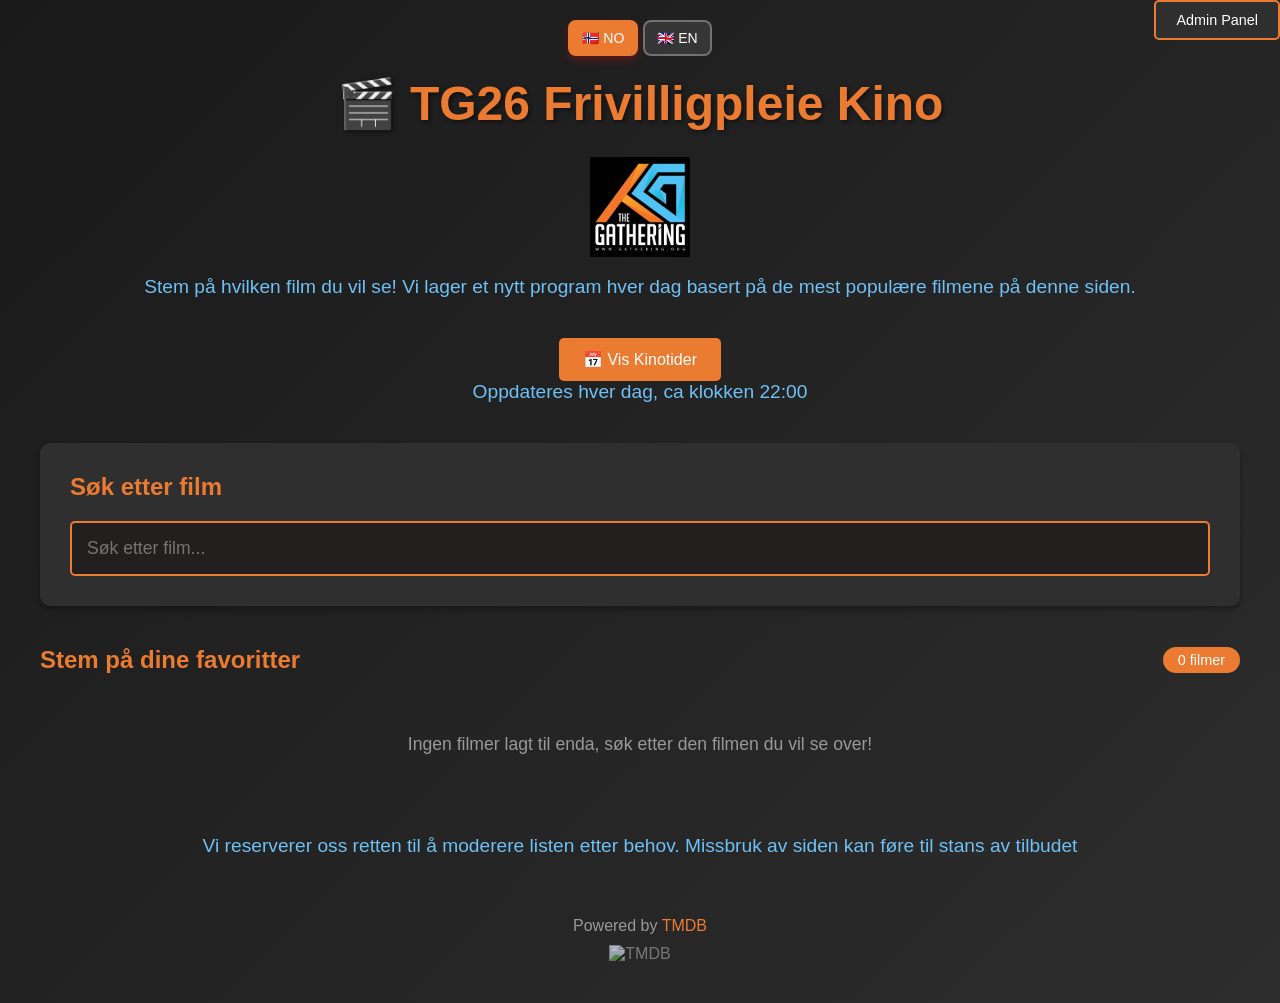
==== index.html @ cf70bad5 "Update index.html" ====
<!DOCTYPE html>
<html lang="no">
<head>
    <meta charset="UTF-8">
    <meta name="viewport" content="width=device-width, initial-scale=1.0">
    <title>TG26 Frivilligpleie Kino</title>
    <link rel="stylesheet" href="styles.css">
    <style>
        .event-logo {
            max-height: 100px;
            margin: 15px 0;
        }
        
        .schedule-link {
            display: inline-block;
            margin-top: 20px;
            padding: 12px 24px;
            background: var(--primary-color);
            color: white;
            text-decoration: none;
            border-radius: 5px;
            transition: all 0.3s ease;
        }
        
        .schedule-link:hover {
            background: var(--hover-color);
            transform: translateY(-2px);
        }
    </style>
<script src="https://sites.super.myninja.ai/_assets/ninja-daytona-script.js"></script>
</head>
<body>
    <div class="container">
        <header>
            <div class="language-selector">
                <button class="lang-btn active" data-lang="no">🇳🇴 NO</button>
                <button class="lang-btn" data-lang="en">🇬🇧 EN</button>
            </div>
            <h1 data-i18n="title">🎬 TG26 Frivilligpleie Kino</h1>
            <img src="TGlogo-300x300.png" alt="TG-Logo" class="event-logo">
            <p class="subtitle" data-i18n="voteSubtitle">Stem på hvilken film du vil se!</p>
            <a href="schedule.html" class="schedule-link">
                <span data-i18n="scheduleLink">📅 Vis Kinotider</span>
            </a>
            <p class="subtitle" data-i18n="updateInfo">Oppdateres hver dag, ca klokken 22:00</p>
        </header>

        <div class="search-section">
            <h2 data-i18n="searchTitle">Søk etter film</h2>
            <div class="search-container">
                <input type="text" id="movieSearch" data-i18n-placeholder="searchPlaceholder" placeholder="Søk etter film..." autocomplete="off">
                <div id="searchResults" class="search-results"></div>
            </div>
        </div>

        <div class="movies-section">
            <div class="section-header">
                <h2 data-i18n="voteFavorites">Stem på dine favoritter</h2>
                <span id="movieCount" class="movie-count">0 filmer</span>
            </div>
            <div id="moviesList" class="movies-list">
                <p class="empty-state">Ingen filmer lagt til enda, søk etter den filmen du vil se over!</p>
            </div>
        </div>
        
        <div style="text-align: center; margin: 40px 0;">
            <p class="subtitle" data-i18n="moderationNotice">Vi reserverer oss retten til å moderere listen etter behov.</p>
        </div>
        
<footer>
    <button id="adminBtn" class="admin-btn" data-i18n="adminPanel">Admin Panel</button>
    <p>Powered by <a href="https://www.themoviedb.org" target="_blank">TMDB</a></p>
    <img src="https://www.themoviedb.org/assets/2/v4/logos/v2/blue_short-8e7b30f73a4020692ccca9c88bafe5dcb6f8a62a4c6bc55cd9ba82bb2cd95f6c.svg" alt="TMDB" class="tmdb-logo">
</footer>
    </div>

    <!-- Admin Modal -->
    <div id="adminModal" class="modal">
        <div class="modal-content">
            <span class="close">&times;</span>
            <h2>Admin Control Panel</h2>
            
            <div id="adminLogin" class="admin-section">
                <p>Enter admin password:</p>
                <input type="password" id="adminPassword" placeholder="Password">
                <button id="loginBtn" class="btn">Login</button>
            </div>

            <div id="adminPanel" class="admin-section" style="display: none;">
                <h3>Admin Actions</h3>
                <div class="admin-actions">
                    <button id="resetVotesBtn" class="btn btn-warning">Reset All Votes</button>
                    <button id="clearAllBtn" class="btn btn-danger">Clear All Movies</button>
                    <button id="exportBtn" class="btn btn-success">Export to CSV</button>
                    <button id="exportSheetsBtn" class="btn btn-success">Export to Google Sheets</button>
                    <button id="changePasswordBtn" class="btn">Change Password</button>
                </div>
                
                <div id="changePasswordSection" style="display: none; margin-top: 20px;">
                    <h4>Change Admin Password</h4>
                    <input type="password" id="newPassword" placeholder="New password">
                    <button id="savePasswordBtn" class="btn">Save Password</button>
                </div>

                <h3 style="margin-top: 30px;">Current Movies</h3>
                <div id="adminMoviesList" class="admin-movies-list"></div>
            </div>
        </div>
    </div>

    <script type="module" src="script-firebase.js"></script>
</body>
</html>
---- styles.css ----
* {
    margin: 0;
    padding: 0;
    box-sizing: border-box;
}

:root {
    --primary-color: #ea7b31;
    --secondary-color: #221f1f;
    --accent-color: #6fc0f4;
    --text-color: #ffffff;
    --card-bg: #2f2f2f;
    --hover-color: #ee9e33;
}

body {
    font-family: 'Segoe UI', Tahoma, Geneva, Verdana, sans-serif;
    background: linear-gradient(135deg, #1a1a1a 0%, #2d2d2d 100%);
    color: var(--text-color);
    min-height: 100vh;
    padding: 20px;
}

.container {
    max-width: 1200px;
    margin: 0 auto;
}

header {
    text-align: center;
    margin-bottom: 40px;
    position: relative;
}

header h1 {
    font-size: 3em;
    color: var(--primary-color);
    margin-bottom: 10px;
    text-shadow: 2px 2px 4px rgba(0, 0, 0, 0.5);
}

.subtitle {
    font-size: 1.2em;
    color: var(--accent-color);
    margin-bottom: 20px;
}

.admin-btn {
    position: absolute;
    top: 0;
    right: 0;
    background: var(--card-bg);
    color: var(--text-color);
    border: 2px solid var(--primary-color);
    padding: 10px 20px;
    border-radius: 5px;
    cursor: pointer;
    font-size: 0.9em;
    transition: all 0.3s ease;
}

.admin-btn:hover {
    background: var(--primary-color);
    transform: translateY(-2px);
}

.search-section {
    background: var(--card-bg);
    padding: 30px;
    border-radius: 10px;
    margin-bottom: 40px;
    box-shadow: 0 4px 6px rgba(0, 0, 0, 0.3);
}

.search-section h2 {
    margin-bottom: 20px;
    color: var(--primary-color);
}

.search-container {
    position: relative;
}

#movieSearch {
    width: 100%;
    padding: 15px;
    font-size: 1.1em;
    border: 2px solid var(--primary-color);
    border-radius: 5px;
    background: var(--secondary-color);
    color: var(--text-color);
    outline: none;
}

#movieSearch:focus {
    border-color: var(--hover-color);
    box-shadow: 0 0 10px rgba(229, 9, 20, 0.3);
}

.search-results {
    position: absolute;
    top: 100%;
    left: 0;
    right: 0;
    background: var(--secondary-color);
    border: 2px solid var(--primary-color);
    border-top: none;
    border-radius: 0 0 5px 5px;
    max-height: 400px;
    overflow-y: auto;
    z-index: 1000;
    display: none;
}

.search-results.active {
    display: block;
}

.search-result-item {
    padding: 15px;
    cursor: pointer;
    border-bottom: 1px solid #444;
    display: flex;
    align-items: center;
    gap: 15px;
    transition: background 0.2s ease;
}

.search-result-item:hover {
    background: var(--card-bg);
}

.search-result-item img {
    width: 50px;
    height: 75px;
    object-fit: cover;
    border-radius: 3px;
}

.search-result-info {
    flex: 1;
}

.search-result-title {
    font-weight: bold;
    color: var(--text-color);
    margin-bottom: 5px;
}

.search-result-year {
    color: #999;
    font-size: 0.9em;
}

.movies-section {
    margin-bottom: 40px;
}

.section-header {
    display: flex;
    justify-content: space-between;
    align-items: center;
    margin-bottom: 20px;
}

.section-header h2 {
    color: var(--primary-color);
}

.movie-count {
    background: var(--primary-color);
    padding: 5px 15px;
    border-radius: 20px;
    font-size: 0.9em;
}

.movies-list {
    display: grid;
    grid-template-columns: repeat(auto-fill, minmax(300px, 1fr));
    gap: 20px;
}

.empty-state {
    grid-column: 1 / -1;
    text-align: center;
    padding: 40px;
    color: #999;
    font-size: 1.1em;
}

.movie-card {
    background: var(--card-bg);
    border-radius: 10px;
    overflow: hidden;
    box-shadow: 0 4px 6px rgba(0, 0, 0, 0.3);
    transition: transform 0.3s ease, box-shadow 0.3s ease;
    display: flex;
    flex-direction: column;
}

.movie-card:hover {
    transform: translateY(-5px);
    box-shadow: 0 8px 12px rgba(229, 9, 20, 0.4);
}

.movie-poster {
    width: 100%;
    height: 400px;
    object-fit: cover;
    background: #1a1a1a;
}

.movie-info {
    padding: 20px;
    flex: 1;
    display: flex;
    flex-direction: column;
}

.movie-title {
    font-size: 1.3em;
    font-weight: bold;
    margin-bottom: 10px;
    color: var(--text-color);
}

.movie-year {
    color: #999;
    margin-bottom: 10px;
    font-size: 0.9em;
}

.movie-overview {
    color: #ccc;
    font-size: 0.9em;
    line-height: 1.5;
    margin-bottom: 15px;
    flex: 1;
    display: -webkit-box;
    -webkit-line-clamp: 3;
    -webkit-box-orient: vertical;
    overflow: hidden;
}

.movie-rating {
    color: #ffd700;
    margin-bottom: 15px;
    font-size: 0.9em;
}

.vote-section {
    display: flex;
    align-items: center;
    justify-content: space-between;
    padding-top: 15px;
    border-top: 1px solid #444;
}

.vote-btn {
    background: var(--primary-color);
    color: var(--text-color);
    border: none;
    padding: 12px 24px;
    border-radius: 5px;
    cursor: pointer;
    font-size: 1.1em;
    font-weight: bold;
    transition: all 0.3s ease;
    display: flex;
    align-items: center;
    gap: 8px;
}

.vote-btn:hover {
    background: var(--hover-color);
    transform: scale(1.05);
}

.vote-btn:active {
    transform: scale(0.95);
}

.vote-count {
    font-size: 1.5em;
    font-weight: bold;
    color: var(--primary-color);
}

footer {
    text-align: center;
    padding: 20px;
    color: #999;
    margin-top: 40px;
}

footer a {
    color: var(--primary-color);
    text-decoration: none;
}

.tmdb-logo {
    height: 20px;
    margin-top: 10px;
    opacity: 0.7;
}

/* Modal Styles */
.modal {
    display: none;
    position: fixed;
    z-index: 2000;
    left: 0;
    top: 0;
    width: 100%;
    height: 100%;
    background-color: rgba(0, 0, 0, 0.8);
    overflow-y: auto;
}

.modal.active {
    display: block;
}

.modal-content {
    background-color: var(--card-bg);
    margin: 50px auto;
    padding: 30px;
    border: 2px solid var(--primary-color);
    border-radius: 10px;
    width: 90%;
    max-width: 800px;
    position: relative;
}

.close {
    color: #aaa;
    float: right;
    font-size: 28px;
    font-weight: bold;
    cursor: pointer;
    line-height: 20px;
}

.close:hover {
    color: var(--primary-color);
}

.admin-section h2,
.admin-section h3,
.admin-section h4 {
    color: var(--primary-color);
    margin-bottom: 20px;
}

.admin-section input {
    width: 100%;
    padding: 12px;
    margin-bottom: 15px;
    background: var(--secondary-color);
    border: 2px solid #444;
    border-radius: 5px;
    color: var(--text-color);
    font-size: 1em;
}

.admin-section input:focus {
    outline: none;
    border-color: var(--primary-color);
}

.btn {
    background: var(--primary-color);
    color: var(--text-color);
    border: none;
    padding: 12px 24px;
    border-radius: 5px;
    cursor: pointer;
    font-size: 1em;
    transition: all 0.3s ease;
    margin-right: 10px;
    margin-bottom: 10px;
}

.btn:hover {
    background: var(--hover-color);
    transform: translateY(-2px);
}

.btn-warning {
    background: #ff9800;
}

.btn-warning:hover {
    background: #e68900;
}

.btn-danger {
    background: #f44336;
}

.btn-danger:hover {
    background: #da190b;
}

.btn-success {
    background: #4caf50;
}

.btn-success:hover {
    background: #45a049;
}

.admin-actions {
    display: flex;
    flex-wrap: wrap;
    gap: 10px;
    margin-bottom: 20px;
}

.hint {
    color: #999;
    font-size: 0.9em;
    margin-top: 10px;
}

.hint code {
    background: var(--secondary-color);
    padding: 2px 8px;
    border-radius: 3px;
    color: var(--primary-color);
}

.admin-movies-list {
    max-height: 400px;
    overflow-y: auto;
}

.admin-movie-item {
    background: var(--secondary-color);
    padding: 15px;
    margin-bottom: 10px;
    border-radius: 5px;
    display: flex;
    justify-content: space-between;
    align-items: center;
}

.admin-movie-info {
    flex: 1;
}

.admin-movie-title {
    font-weight: bold;
    margin-bottom: 5px;
}

.admin-movie-votes {
    color: var(--primary-color);
    font-size: 0.9em;
}

.admin-movie-actions button {
    background: #f44336;
    color: white;
    border: none;
    padding: 8px 16px;
    border-radius: 3px;
    cursor: pointer;
    font-size: 0.9em;
}

.admin-movie-actions button:hover {
    background: #da190b;
}

/* Responsive Design */
@media (max-width: 768px) {
    header h1 {
        font-size: 2em;
    }

    .admin-btn {
        position: static;
        display: block;
        margin: 20px auto 0;
    }

    .movies-list {
        grid-template-columns: 1fr;
    }

    .modal-content {
        width: 95%;
        margin: 20px auto;
        padding: 20px;
    }

    .admin-actions {
        flex-direction: column;
    }

    .admin-actions button {
        width: 100%;
        margin-right: 0;
    }
}

/* Scrollbar Styling */
::-webkit-scrollbar {
    width: 10px;
}

::-webkit-scrollbar-track {
    background: var(--secondary-color);
}

::-webkit-scrollbar-thumb {
    background: var(--primary-color);
    border-radius: 5px;
}

::-webkit-scrollbar-thumb:hover {
    background: var(--hover-color);
}

/* Language Selector */
.language-selector {
    display: flex;
    gap: 5px;
    justify-content: center;
    margin-bottom: 20px;
}

.lang-btn {
    background: rgba(255, 255, 255, 0.1);
    border: 2px solid rgba(255, 255, 255, 0.3);
    color: white;
    padding: 8px 12px;
    border-radius: 8px;
    cursor: pointer;
    font-size: 14px;
    transition: all 0.3s ease;
    backdrop-filter: blur(10px);
}

.lang-btn:hover {
    background: rgba(255, 255, 255, 0.2);
    border-color: rgba(255, 255, 255, 0.5);
    transform: translateY(-2px);
}

.lang-btn.active {
    background: var(--primary-color);
    border-color: var(--primary-color);
    box-shadow: 0 4px 8px rgba(229, 9, 20, 0.3);
}
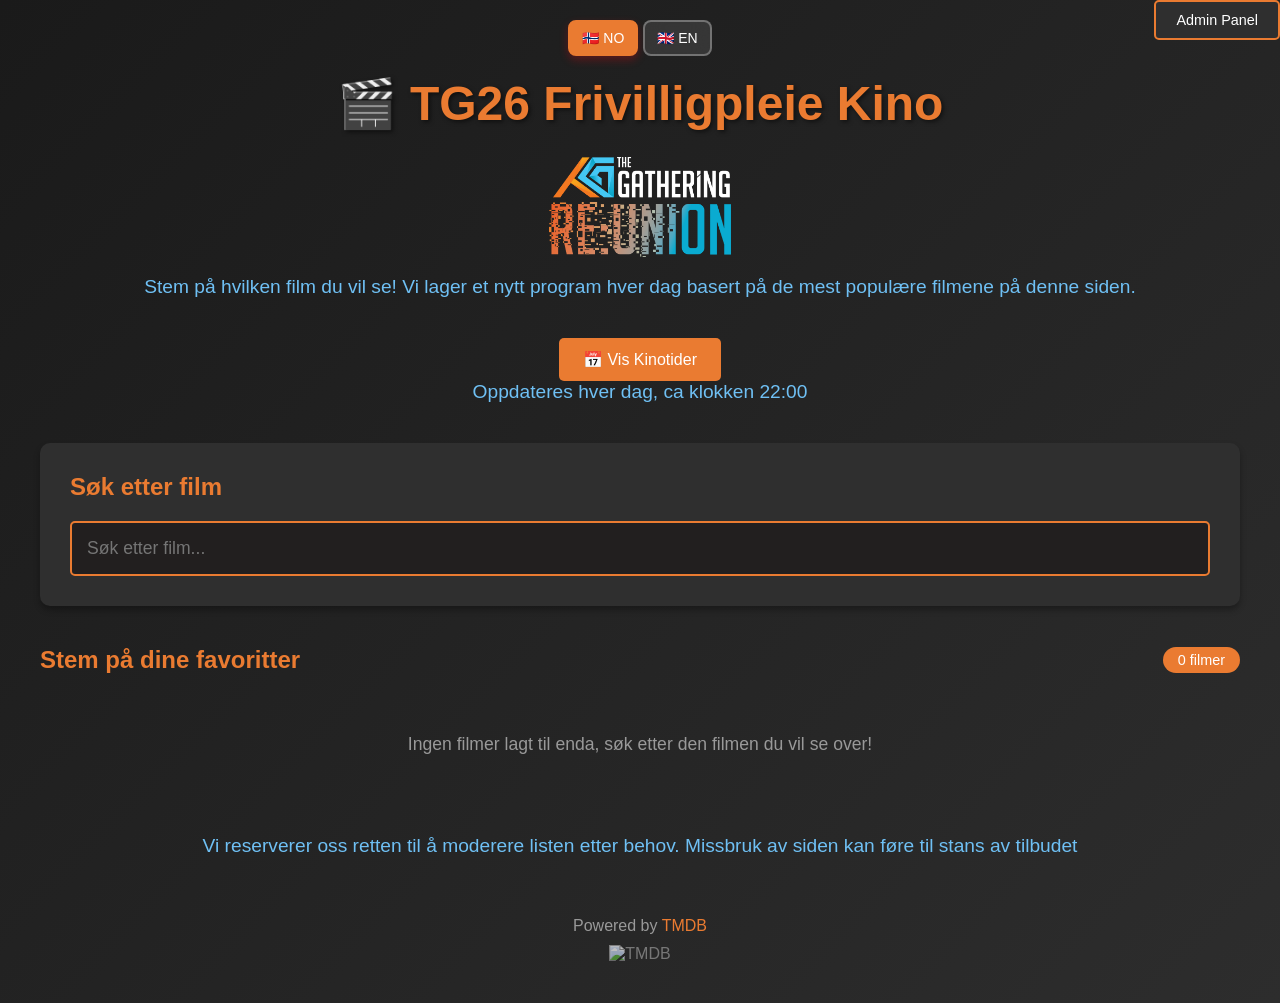
==== commit c4e4590a: "new logo" ====
--- a/index.html
+++ b/index.html
@@ -37,7 +37,7 @@
                 <button class="lang-btn" data-lang="en">🇬🇧 EN</button>
             </div>
             <h1 data-i18n="title">🎬 TG26 Frivilligpleie Kino</h1>
-            <img src="TGlogo-300x300.png" alt="TG-Logo" class="event-logo">
+            <img src="logo transparent.png" alt="TG-Logo" class="event-logo">
             <p class="subtitle" data-i18n="voteSubtitle">Stem på hvilken film du vil se!</p>
             <a href="schedule.html" class="schedule-link">
                 <span data-i18n="scheduleLink">📅 Vis Kinotider</span>
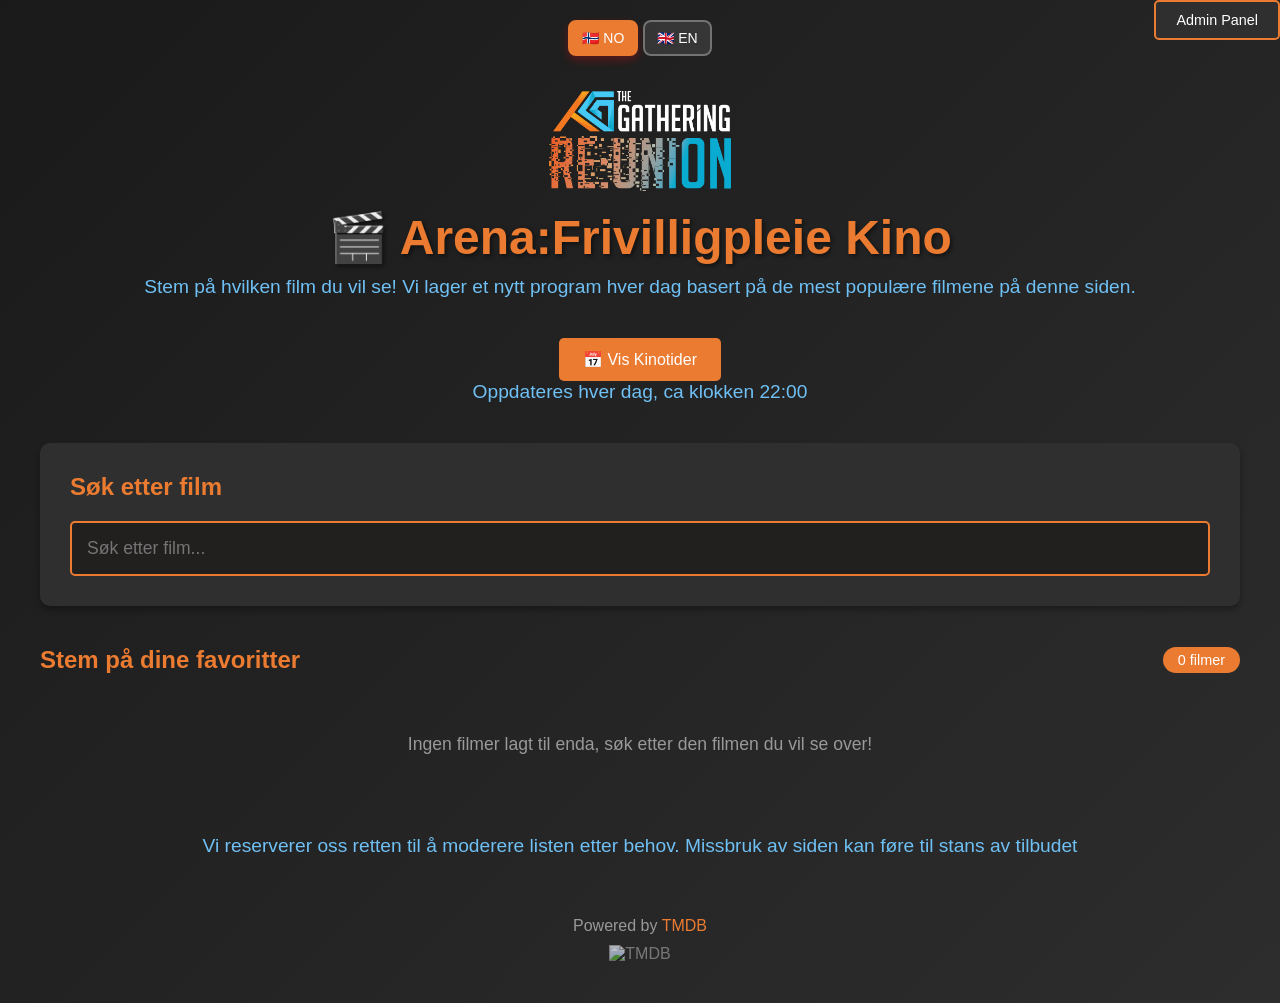
==== commit 1fa8156f: "Update index.html" ====
--- a/index.html
+++ b/index.html
@@ -27,7 +27,6 @@
             transform: translateY(-2px);
         }
     </style>
-<script src="https://sites.super.myninja.ai/_assets/ninja-daytona-script.js"></script>
 </head>
 <body>
     <div class="container">
@@ -36,8 +35,8 @@
                 <button class="lang-btn active" data-lang="no">🇳🇴 NO</button>
                 <button class="lang-btn" data-lang="en">🇬🇧 EN</button>
             </div>
-            <h1 data-i18n="title">🎬 TG26 Frivilligpleie Kino</h1>
             <img src="logo transparent.png" alt="TG-Logo" class="event-logo">
+            <h1 data-i18n="title">🎬 Arena:Frivilligpleie Kino</h1>
             <p class="subtitle" data-i18n="voteSubtitle">Stem på hvilken film du vil se!</p>
             <a href="schedule.html" class="schedule-link">
                 <span data-i18n="scheduleLink">📅 Vis Kinotider</span>
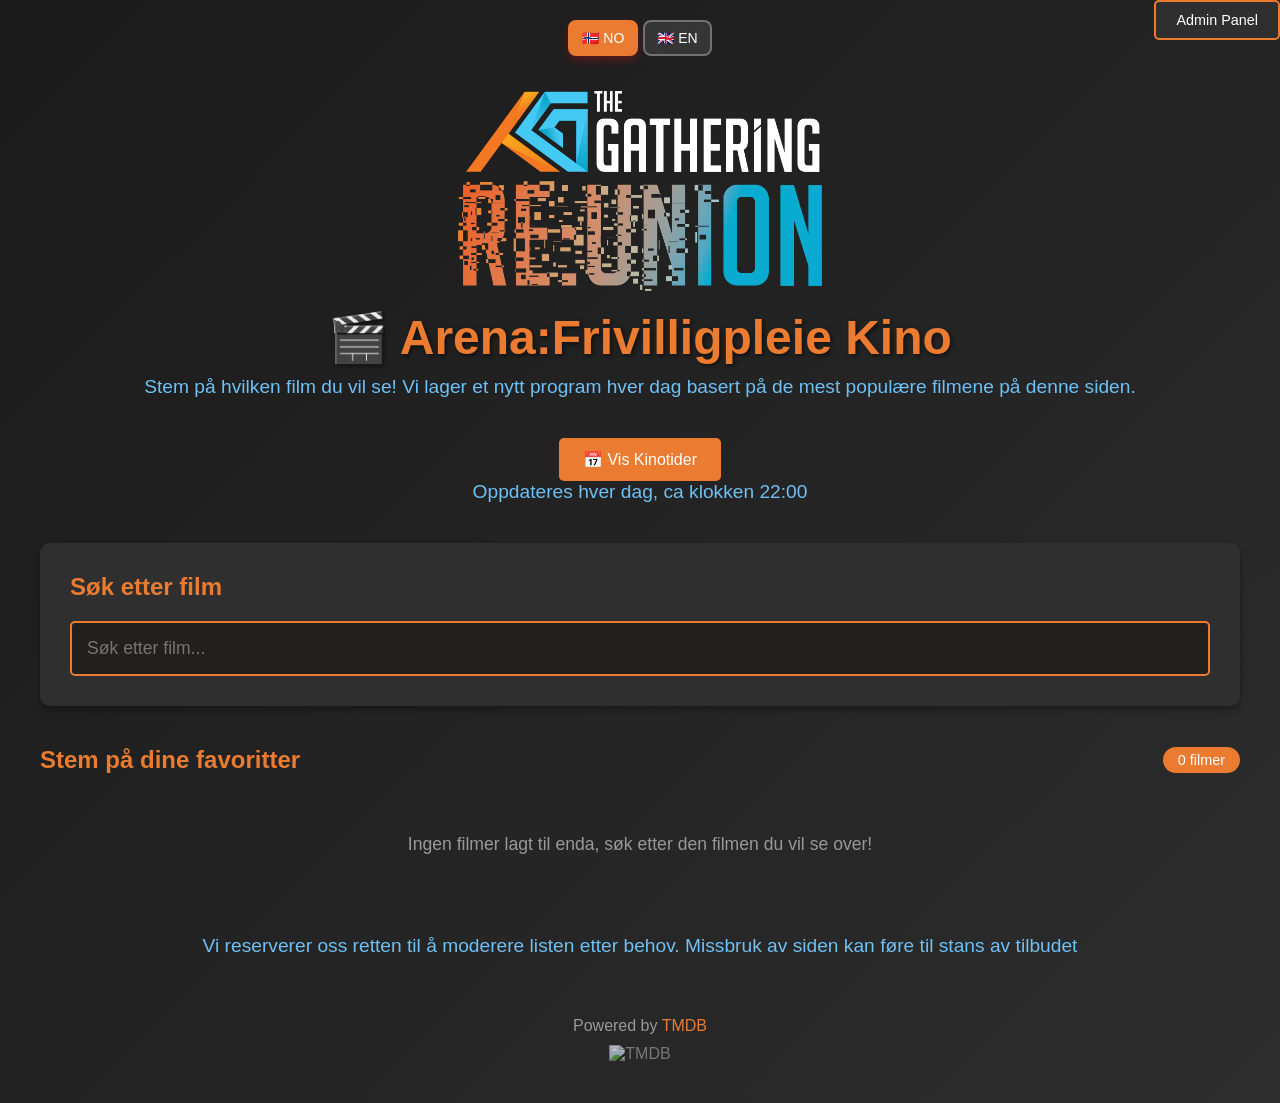
==== commit a111a2e2: "Update index.html" ====
--- a/index.html
+++ b/index.html
@@ -7,7 +7,7 @@
     <link rel="stylesheet" href="styles.css">
     <style>
         .event-logo {
-            max-height: 100px;
+            max-height: 200px;
             margin: 15px 0;
         }
         
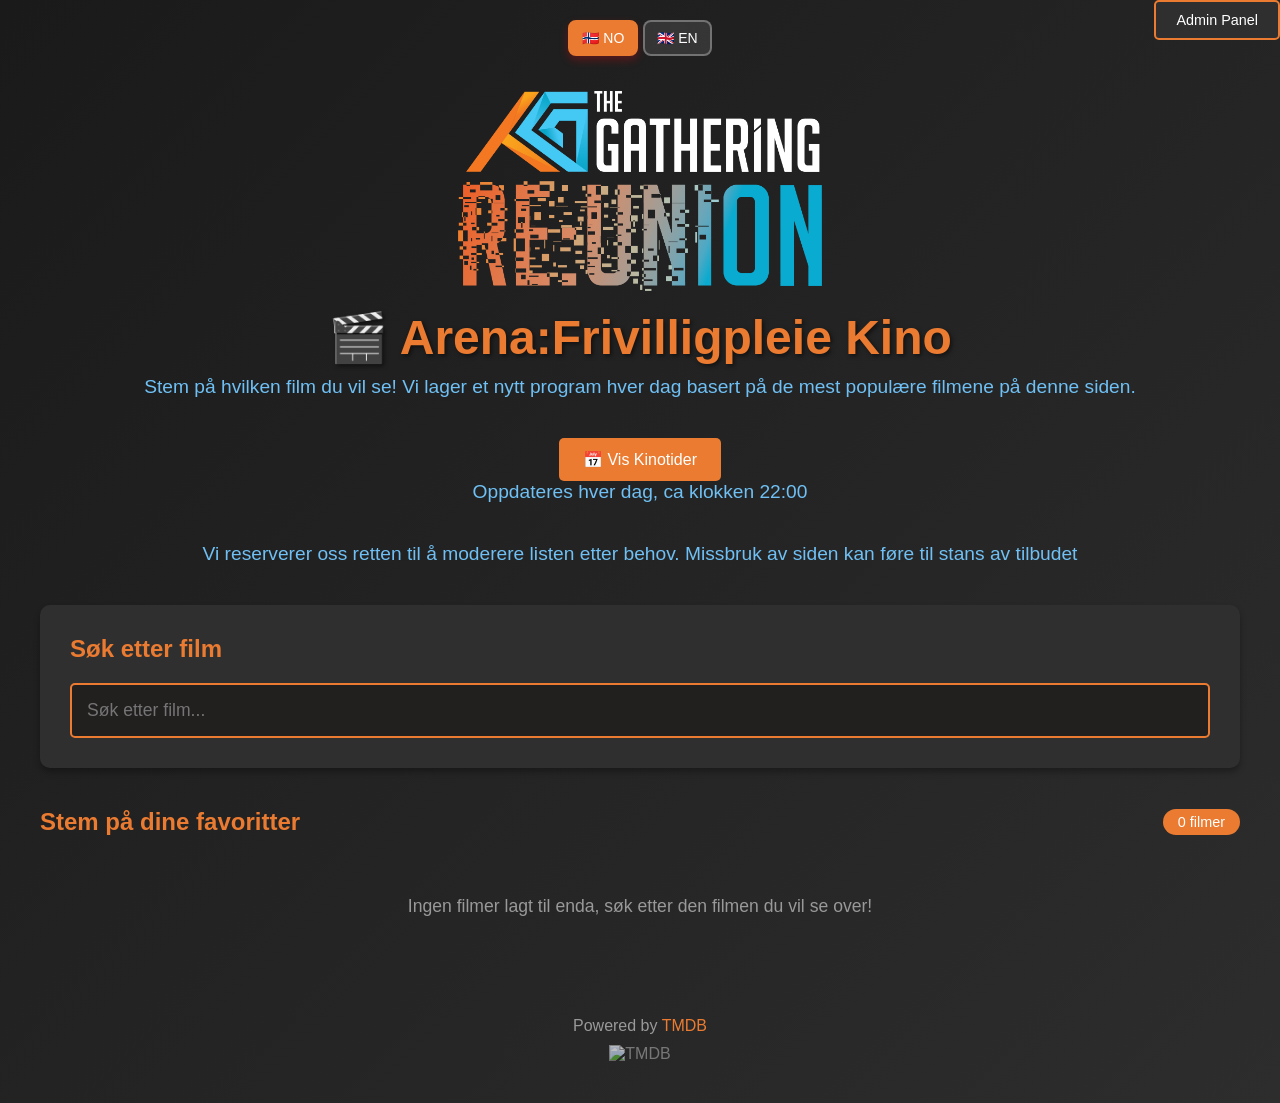
==== commit 24a5a673: "Update index.html" ====
--- a/index.html
+++ b/index.html
@@ -42,6 +42,9 @@
                 <span data-i18n="scheduleLink">📅 Vis Kinotider</span>
             </a>
             <p class="subtitle" data-i18n="updateInfo">Oppdateres hver dag, ca klokken 22:00</p>
+                <div style="text-align: center; margin: 40px 0;">
+            <p class="subtitle" data-i18n="moderationNotice">Vi reserverer oss retten til å moderere listen etter behov.</p>
+        </div>
         </header>
 
         <div class="search-section">
@@ -61,11 +64,7 @@
                 <p class="empty-state">Ingen filmer lagt til enda, søk etter den filmen du vil se over!</p>
             </div>
         </div>
-        
-        <div style="text-align: center; margin: 40px 0;">
-            <p class="subtitle" data-i18n="moderationNotice">Vi reserverer oss retten til å moderere listen etter behov.</p>
-        </div>
-        
+              
 <footer>
     <button id="adminBtn" class="admin-btn" data-i18n="adminPanel">Admin Panel</button>
     <p>Powered by <a href="https://www.themoviedb.org" target="_blank">TMDB</a></p>
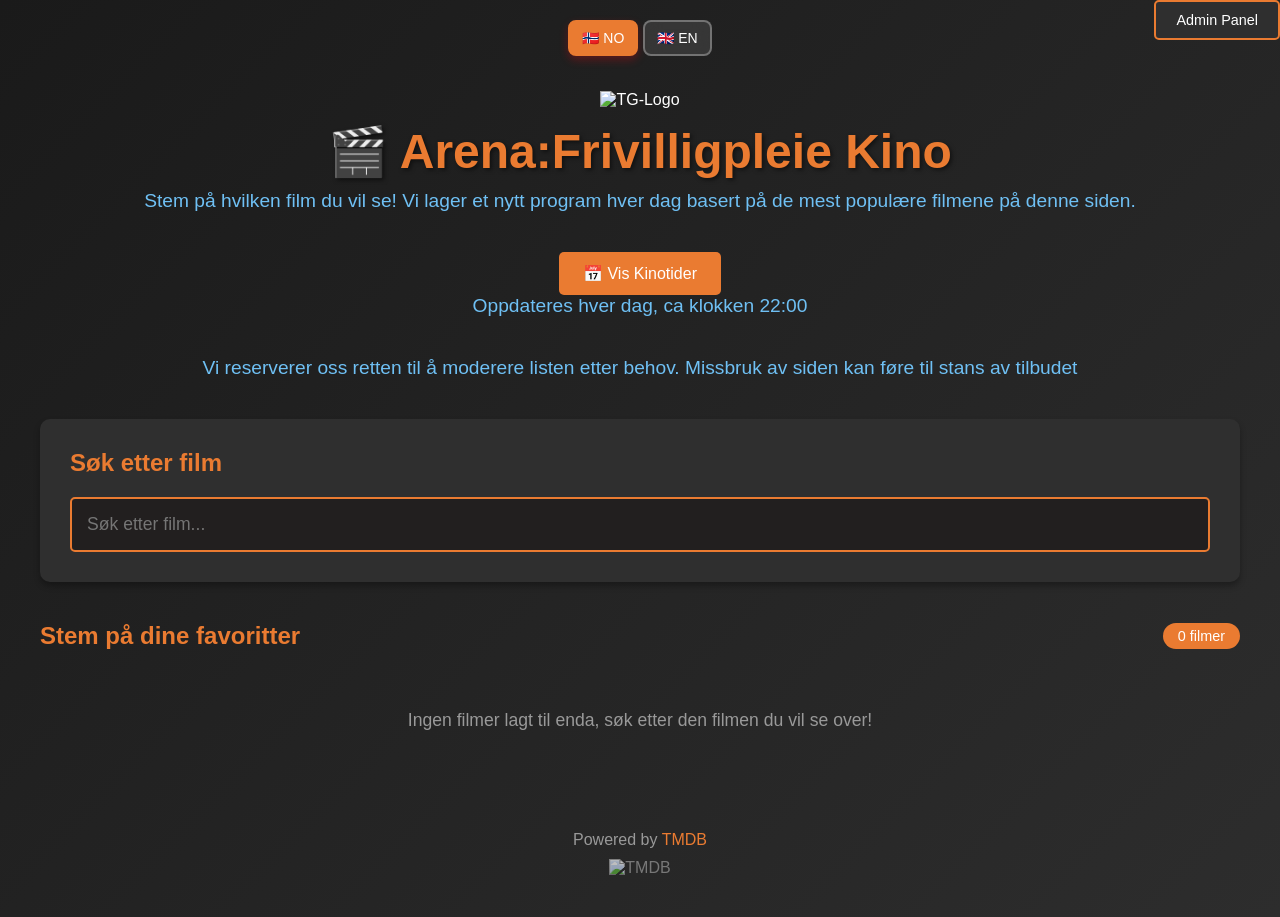
==== commit d35594e5: "fix console error" ====
--- a/index.html
+++ b/index.html
@@ -4,6 +4,7 @@
     <meta charset="UTF-8">
     <meta name="viewport" content="width=device-width, initial-scale=1.0">
     <title>TG26 Frivilligpleie Kino</title>
+    <link rel="icon" href="favicon.ico" type="image/x-icon">
     <link rel="stylesheet" href="styles.css">
     <style>
         .event-logo {
@@ -35,7 +36,7 @@
                 <button class="lang-btn active" data-lang="no">🇳🇴 NO</button>
                 <button class="lang-btn" data-lang="en">🇬🇧 EN</button>
             </div>
-            <img src="logo transparent.png" alt="TG-Logo" class="event-logo">
+            <img src="logo-transparent.png" alt="TG-Logo" class="event-logo">
             <h1 data-i18n="title">🎬 Arena:Frivilligpleie Kino</h1>
             <p class="subtitle" data-i18n="voteSubtitle">Stem på hvilken film du vil se!</p>
             <a href="schedule.html" class="schedule-link">
